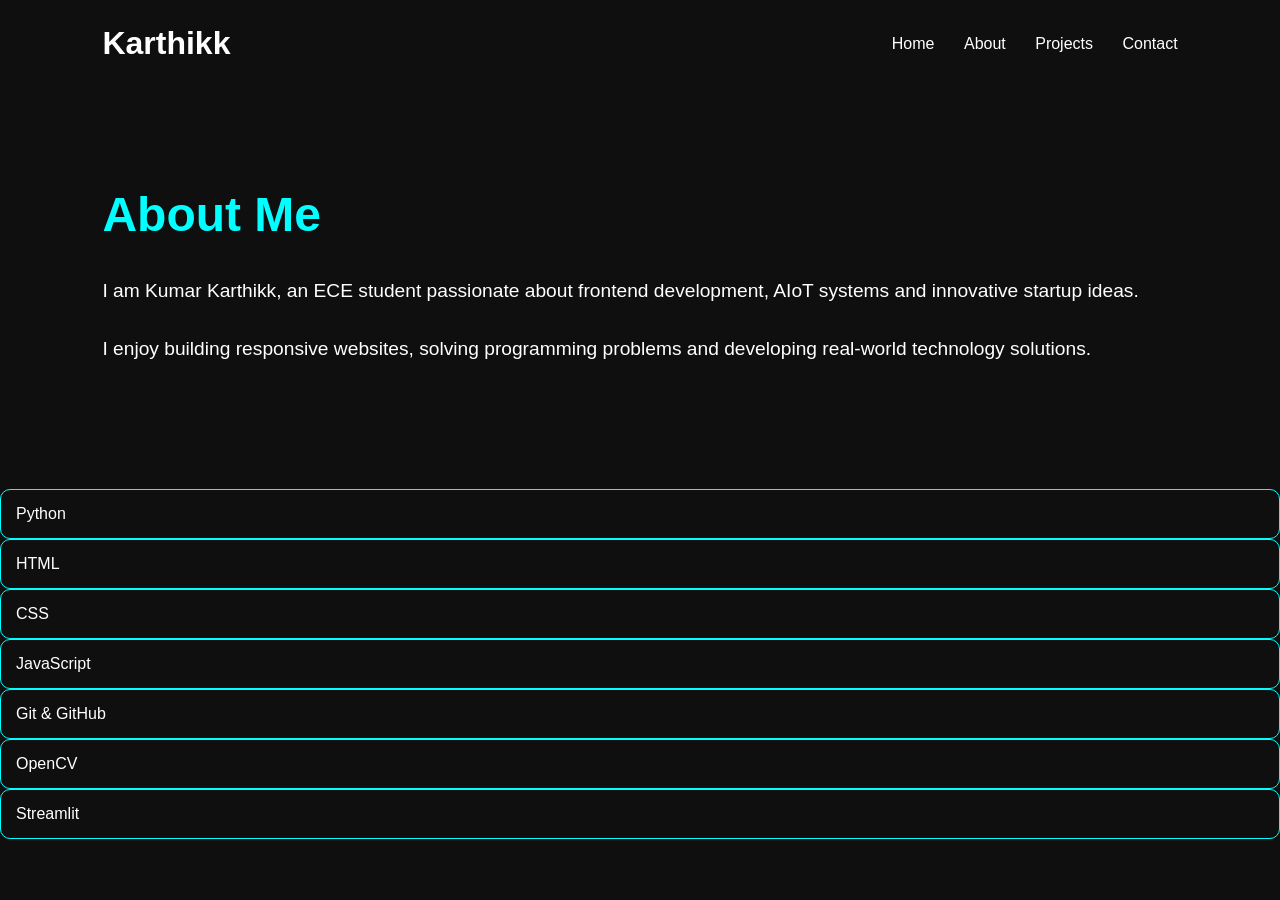
==== about.html @ ad49710f "Added detailed about section and technical skills showcase" ====
<!DOCTYPE html>
<html lang="en">
<head>
    <meta charset="UTF-8">
    <meta name="viewport" content="width=device-width, initial-scale=1.0">
    <title>About | Kumar Karthikk</title>

    <link rel="stylesheet" href="css/style.css">
</head>
<body>
<header class="navbar">
    <div class="logo">Karthikk</div>

    <nav>
        <a href="index.html">Home</a>
        <a href="about.html">About</a>
        <a href="projects.html">Projects</a>
        <a href="contact.html">Contact</a>
    </nav>
</header>
    <section class="about">

        <h1>About Me</h1>

        <p>
            I am Kumar Karthikk, an ECE student passionate about frontend development, AIoT systems and innovative startup ideas.
        </p>

        <p>
            I enjoy building responsive websites, solving programming problems and developing real-world technology solutions.
        </p>

    </section>

<div class="skill-card">
Python
</div>

<div class="skill-card">
HTML
</div>

<div class="skill-card">
CSS
</div>

<div class="skill-card">
JavaScript
</div>

<div class="skill-card">
Git & GitHub
</div>

<div class="skill-card">
OpenCV
</div>

<div class="skill-card">
Streamlit
</div>

<script src="js/script.js"></script>

</body>
</html>
---- css/style.css ----
*{
    margin: 0;
    padding: 0;
    box-sizing: border-box;
}

body{
    background-color: #0f0f0f;
    color: white;
    font-family: Arial, Helvetica, sans-serif;
}

.navbar{
    display: flex;
    justify-content: space-between;
    align-items: center;
    padding: 25px 8%;
}

.logo{
    font-size: 2rem;
    font-weight: bold;
}

nav a{
    text-decoration: none;
    color: white;
    margin-left: 25px;
    transition: 0.3s;
}

nav a:hover{
    color: cyan;
}

.hero{
    min-height: 85vh;
    display: flex;
    justify-content: space-between;
    align-items: center;
    padding: 0 8%;
}

.hero-content{
    width: 50%;
}

.hero-content h1{
    font-size: 4rem;
    margin-bottom: 20px;
}

.hero-content h2{
    font-size: 2rem;
    color: cyan;
    margin-bottom: 20px;
}

.hero-content p{
    font-size: 1.2rem;
    margin-bottom: 30px;
    line-height: 1.7;
}

.hero-buttons{
    display: flex;
    gap: 20px;
}

.btn{
    text-decoration: none;
    color: white;
    border: 2px solid cyan;
    padding: 12px 25px;
    border-radius: 8px;
    transition: 0.3s;
}

.btn:hover{
    background-color: cyan;
    color: black;
}

.hero-image img{
    width: 350px;
    border-radius: 50%;
    border: 5px solid cyan;
}

.about{
    padding: 100px 8%;
}

.about h1{
    font-size: 3rem;
    margin-bottom: 30px;
    color: cyan;
}

.about p{
    font-size: 1.2rem;
    line-height: 2;
    margin-bottom: 20px;
}

.footer{
    margin-top: 80px;
    padding: 25px;
    text-align: center;
    border-top: 1px solid #333;
}

.footer-links{
    margin-top: 10px;
}

.footer-links a{
    color: cyan;
    text-decoration: none;
    margin: 0 10px;
}

.footer-links a:hover{
    text-decoration: underline;
}

html{
    scroll-behavior: smooth;
}

*{
    transition: 0.3s ease;
}

.btn:hover{
    transform: translateY(-3px);
}

.projects{
    padding:80px 8%;
}

.project-card{
    border:1px solid #333;
    padding:25px;
    margin:20px 0;
    border-radius:10px;
}

.contact{
    padding:80px 8%;
}

.contact form{
    display:flex;
    flex-direction:column;
    gap:15px;
    max-width:600px;
}

.contact input,
.contact textarea{
    padding:12px;
}

@media(max-width:768px){

    .navbar{
        flex-direction:column;
    }

    .hero{
        flex-direction:column;
        text-align:center;
    }

    .hero-content{
        width:100%;
    }

    .hero-image img{
        width:220px;
        margin-top:30px;
    }

    nav{
        margin-top:15px;
    }
}

.skill-card{
    padding:15px;
    border-radius:10px;
    border:1px solid cyan;
}
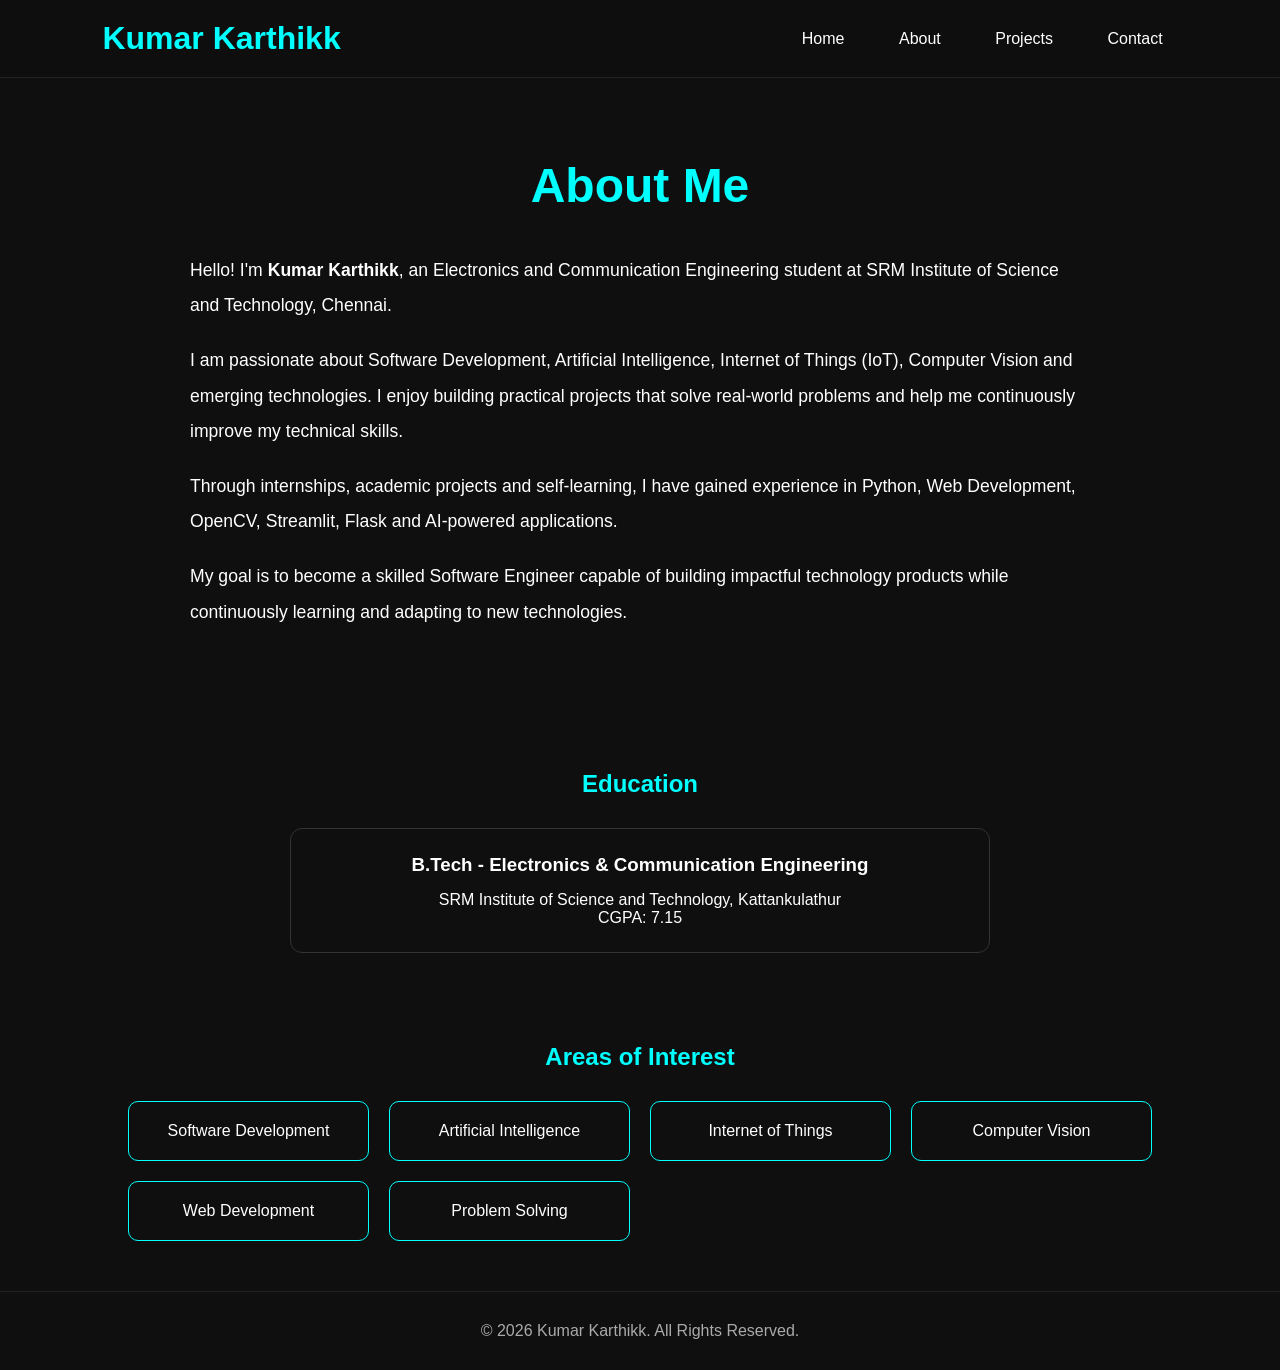
==== commit 65de1b43: "Refined homepage layout and portfolio introduction" ====
--- a/about.html
+++ b/about.html
@@ -1,66 +1,115 @@
 <!DOCTYPE html>
 <html lang="en">
+
 <head>
     <meta charset="UTF-8">
     <meta name="viewport" content="width=device-width, initial-scale=1.0">
-    <title>About | Kumar Karthikk</title>
+    <title>About Me | Kumar Karthikk</title>
 
     <link rel="stylesheet" href="css/style.css">
 </head>
+
 <body>
-<header class="navbar">
-    <div class="logo">Karthikk</div>
 
-    <nav>
-        <a href="index.html">Home</a>
-        <a href="about.html">About</a>
-        <a href="projects.html">Projects</a>
-        <a href="contact.html">Contact</a>
-    </nav>
-</header>
-    <section class="about">
+    <!-- Navigation Bar -->
+
+    <header class="navbar">
+
+        <div class="logo">
+            Kumar Karthikk
+        </div>
+
+        <nav>
+            <a href="index.html">Home</a>
+            <a href="about.html">About</a>
+            <a href="projects.html">Projects</a>
+            <a href="contact.html">Contact</a>
+        </nav>
+
+    </header>
+
+    <!-- About Section -->
+
+    <section class="about-container">
 
         <h1>About Me</h1>
 
-        <p>
-            I am Kumar Karthikk, an ECE student passionate about frontend development, AIoT systems and innovative startup ideas.
-        </p>
+        <div class="about-content">
 
-        <p>
-            I enjoy building responsive websites, solving programming problems and developing real-world technology solutions.
-        </p>
+            <p>
+                Hello! I'm <strong>Kumar Karthikk</strong>, an Electronics and Communication Engineering student at SRM Institute of Science and Technology, Chennai.
+            </p>
+
+            <p>
+                I am passionate about Software Development, Artificial Intelligence, Internet of Things (IoT), Computer Vision and emerging technologies. I enjoy building practical projects that solve real-world problems and help me continuously improve my technical skills.
+            </p>
+
+            <p>
+                Through internships, academic projects and self-learning, I have gained experience in Python, Web Development, OpenCV, Streamlit, Flask and AI-powered applications.
+            </p>
+
+            <p>
+                My goal is to become a skilled Software Engineer capable of building impactful technology products while continuously learning and adapting to new technologies.
+            </p>
+
+        </div>
 
     </section>
 
-<div class="skill-card">
-Python
-</div>
+    <!-- Education Section -->
 
-<div class="skill-card">
-HTML
-</div>
+    <section class="education-section">
 
-<div class="skill-card">
-CSS
-</div>
+        <h2>Education</h2>
 
-<div class="skill-card">
-JavaScript
-</div>
+        <div class="education-card">
 
-<div class="skill-card">
-Git & GitHub
-</div>
+            <h3>B.Tech - Electronics & Communication Engineering</h3>
 
-<div class="skill-card">
-OpenCV
-</div>
+            <p>
+                SRM Institute of Science and Technology, Kattankulathur
+            </p>
 
-<div class="skill-card">
-Streamlit
-</div>
+            <p>
+                CGPA: 7.15
+            </p>
 
-<script src="js/script.js"></script>
+        </div>
+
+    </section>
+
+    <!-- Interests Section -->
+
+    <section class="interests-section">
+
+        <h2>Areas of Interest</h2>
+
+        <div class="interest-grid">
+
+            <div class="interest-card">Software Development</div>
+
+            <div class="interest-card">Artificial Intelligence</div>
+
+            <div class="interest-card">Internet of Things</div>
+
+            <div class="interest-card">Computer Vision</div>
+
+            <div class="interest-card">Web Development</div>
+
+            <div class="interest-card">Problem Solving</div>
+
+        </div>
+
+    </section>
+
+    <footer class="footer">
+
+        <p>
+            © 2026 Kumar Karthikk. All Rights Reserved.
+        </p>
+
+    </footer>
 
 </body>
+
 </html>
--- a/css/style.css
+++ b/css/style.css
@@ -1,195 +1,295 @@
 *{
-    margin: 0;
-    padding: 0;
-    box-sizing: border-box;
+    margin:0;
+    padding:0;
+    box-sizing:border-box;
+}
+
+html{
+    scroll-behavior:smooth;
 }
 
 body{
-    background-color: #0f0f0f;
-    color: white;
-    font-family: Arial, Helvetica, sans-serif;
-}
+    background:#0f0f0f;
+    color:white;
+    font-family:Arial, Helvetica, sans-serif;
+}
+
+/* NAVBAR */
 
 .navbar{
-    display: flex;
-    justify-content: space-between;
-    align-items: center;
-    padding: 25px 8%;
+    display:flex;
+    justify-content:space-between;
+    align-items:center;
+    padding:20px 8%;
+    position:sticky;
+    top:0;
+    background:rgba(15,15,15,0.95);
+    backdrop-filter:blur(10px);
+    border-bottom:1px solid #222;
+    z-index:100;
 }
 
 .logo{
-    font-size: 2rem;
-    font-weight: bold;
+    font-size:2rem;
+    font-weight:bold;
+    color:cyan;
 }
 
 nav a{
-    text-decoration: none;
-    color: white;
-    margin-left: 25px;
-    transition: 0.3s;
+    text-decoration:none;
+    color:white;
+    margin-left:20px;
+    padding:10px 15px;
+    border-radius:8px;
+    transition:0.3s;
 }
 
 nav a:hover{
-    color: cyan;
-}
+    background:cyan;
+    color:black;
+}
+
+/* HERO */
 
 .hero{
-    min-height: 85vh;
-    display: flex;
-    justify-content: space-between;
-    align-items: center;
-    padding: 0 8%;
+    min-height:85vh;
+    display:flex;
+    justify-content:space-between;
+    align-items:center;
+    padding:0 8%;
+    gap:60px;
 }
 
 .hero-content{
-    width: 50%;
+    flex:1;
+}
+
+.hero-tag{
+    display:inline-block;
+    padding:8px 15px;
+    background:#1a1a1a;
+    border:1px solid cyan;
+    border-radius:20px;
+    margin-bottom:20px;
+    color:cyan;
 }
 
 .hero-content h1{
-    font-size: 4rem;
-    margin-bottom: 20px;
+    font-size:4rem;
+    margin-bottom:15px;
 }
 
 .hero-content h2{
-    font-size: 2rem;
-    color: cyan;
-    margin-bottom: 20px;
+    font-size:1.5rem;
+    color:cyan;
+    margin-bottom:20px;
 }
 
 .hero-content p{
-    font-size: 1.2rem;
-    margin-bottom: 30px;
-    line-height: 1.7;
+    font-size:1.1rem;
+    line-height:1.8;
+    max-width:650px;
+    margin-bottom:30px;
+    color:#cccccc;
 }
 
 .hero-buttons{
-    display: flex;
-    gap: 20px;
+    display:flex;
+    gap:15px;
+    flex-wrap:wrap;
 }
 
 .btn{
-    text-decoration: none;
-    color: white;
-    border: 2px solid cyan;
-    padding: 12px 25px;
-    border-radius: 8px;
-    transition: 0.3s;
+    text-decoration:none;
+    border:2px solid cyan;
+    color:white;
+    padding:12px 24px;
+    border-radius:8px;
+    transition:0.3s;
 }
 
 .btn:hover{
-    background-color: cyan;
-    color: black;
+    background:cyan;
+    color:black;
+}
+
+.resume-btn{
+    text-decoration:none;
+    background:cyan;
+    color:black;
+    padding:12px 24px;
+    border-radius:8px;
+    font-weight:bold;
+    transition:0.3s;
+}
+
+.resume-btn:hover{
+    transform:translateY(-3px);
+    box-shadow:0 0 20px cyan;
 }
 
 .hero-image img{
-    width: 350px;
-    border-radius: 50%;
-    border: 5px solid cyan;
-}
-
-.about{
-    padding: 100px 8%;
-}
-
-.about h1{
-    font-size: 3rem;
-    margin-bottom: 30px;
-    color: cyan;
-}
-
-.about p{
-    font-size: 1.2rem;
-    line-height: 2;
-    margin-bottom: 20px;
-}
+    width:360px;
+    height:360px;
+    object-fit:cover;
+    border-radius:50%;
+    border:4px solid cyan;
+    box-shadow:0 0 30px rgba(0,255,255,0.4);
+}
+
+/* HIGHLIGHTS */
+
+.highlights{
+    display:grid;
+    grid-template-columns:repeat(auto-fit,minmax(220px,1fr));
+    gap:20px;
+    padding:60px 8%;
+}
+
+.highlight-card{
+    background:#151515;
+    padding:30px;
+    text-align:center;
+    border-radius:12px;
+    border:1px solid #222;
+    transition:0.3s;
+}
+
+.highlight-card:hover{
+    transform:translateY(-5px);
+    border-color:cyan;
+}
+
+.highlight-card h3{
+    color:cyan;
+    font-size:2rem;
+    margin-bottom:10px;
+}
+
+/* FOOTER */
 
 .footer{
-    margin-top: 80px;
-    padding: 25px;
-    text-align: center;
-    border-top: 1px solid #333;
-}
-
-.footer-links{
-    margin-top: 10px;
-}
-
-.footer-links a{
-    color: cyan;
-    text-decoration: none;
-    margin: 0 10px;
-}
-
-.footer-links a:hover{
-    text-decoration: underline;
-}
-
-html{
-    scroll-behavior: smooth;
-}
-
-*{
-    transition: 0.3s ease;
-}
-
-.btn:hover{
-    transform: translateY(-3px);
-}
-
-.projects{
-    padding:80px 8%;
-}
-
-.project-card{
-    border:1px solid #333;
-    padding:25px;
-    margin:20px 0;
-    border-radius:10px;
-}
-
-.contact{
-    padding:80px 8%;
-}
-
-.contact form{
-    display:flex;
-    flex-direction:column;
-    gap:15px;
-    max-width:600px;
-}
-
-.contact input,
-.contact textarea{
-    padding:12px;
-}
+    text-align:center;
+    padding:30px;
+    border-top:1px solid #222;
+    color:#aaa;
+}
+
+/* MOBILE */
 
 @media(max-width:768px){
 
     .navbar{
         flex-direction:column;
+        gap:15px;
     }
 
     .hero{
-        flex-direction:column;
+        flex-direction:column-reverse;
         text-align:center;
-    }
-
-    .hero-content{
-        width:100%;
+        padding:40px 8%;
+    }
+
+    .hero-content h1{
+        font-size:3rem;
+    }
+
+    .hero-content h2{
+        font-size:1.2rem;
     }
 
     .hero-image img{
-        width:220px;
-        margin-top:30px;
-    }
-
-    nav{
-        margin-top:15px;
-    }
-}
-
-.skill-card{
-    padding:15px;
+        width:250px;
+        height:250px;
+    }
+
+    .hero-buttons{
+        justify-content:center;
+    }
+}
+
+/* =========================
+   ABOUT PAGE
+========================= */
+
+.about-container{
+    padding:80px 10%;
+}
+
+.about-container h1{
+    text-align:center;
+    font-size:3rem;
+    margin-bottom:40px;
+    color:cyan;
+}
+
+.about-content{
+    max-width:900px;
+    margin:auto;
+}
+
+.about-content p{
+    font-size:1.1rem;
+    line-height:2;
+    margin-bottom:20px;
+}
+
+/* =========================
+   EDUCATION SECTION
+========================= */
+
+.education-section{
+    padding:40px 10%;
+}
+
+.education-section h2{
+    text-align:center;
+    margin-bottom:30px;
+    color:cyan;
+}
+
+.education-card{
+    max-width:700px;
+    margin:auto;
+    padding:25px;
+    border:1px solid #333;
+    border-radius:12px;
+    text-align:center;
+}
+
+.education-card h3{
+    margin-bottom:15px;
+}
+
+/* =========================
+   INTEREST SECTION
+========================= */
+
+.interests-section{
+    padding:50px 10%;
+}
+
+.interests-section h2{
+    text-align:center;
+    margin-bottom:30px;
+    color:cyan;
+}
+
+.interest-grid{
+    display:grid;
+    grid-template-columns:repeat(auto-fit,minmax(220px,1fr));
+    gap:20px;
+}
+
+.interest-card{
+    padding:20px;
+    text-align:center;
+    border:1px solid cyan;
     border-radius:10px;
-    border:1px solid cyan;
+    transition:0.3s;
+}
+
+.interest-card:hover{
+    background-color:cyan;
+    color:black;
 }
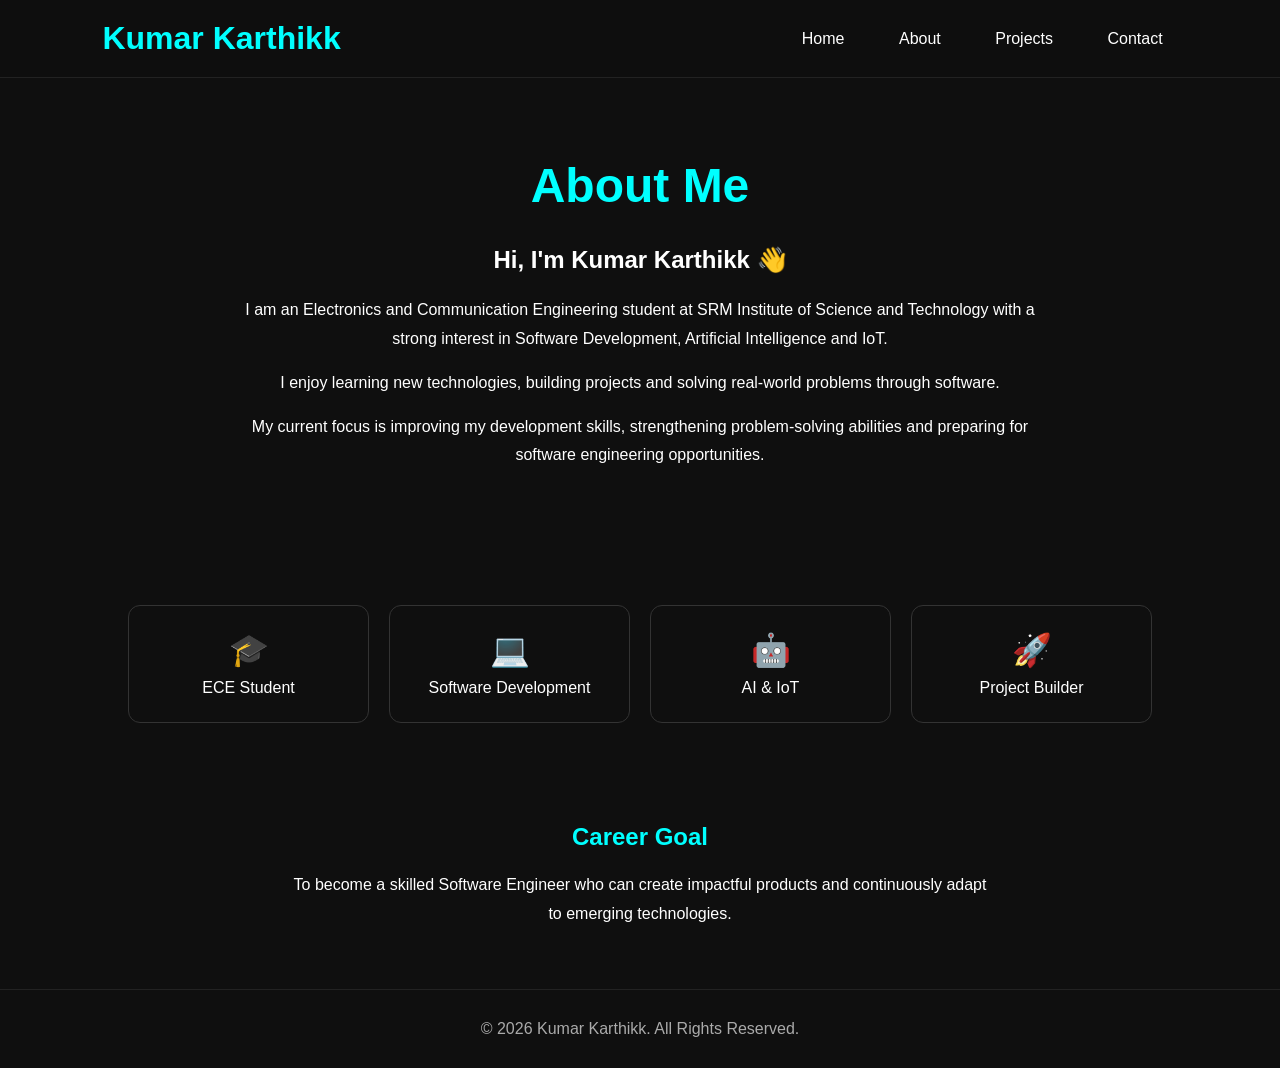
==== commit 6865295a: "Redesigned about page with concise profile and quick facts" ====
--- a/about.html
+++ b/about.html
@@ -11,7 +11,7 @@
 
 <body>
 
-    <!-- Navigation Bar -->
+    <!-- NAVBAR -->
 
     <header class="navbar">
 
@@ -28,86 +28,70 @@
 
     </header>
 
-    <!-- About Section -->
+    <!-- ABOUT -->
 
-    <section class="about-container">
+    <section class="about">
 
         <h1>About Me</h1>
 
-        <div class="about-content">
+        <p class="about-intro">
+            Hi, I'm Kumar Karthikk 👋
+        </p>
 
-            <p>
-                Hello! I'm <strong>Kumar Karthikk</strong>, an Electronics and Communication Engineering student at SRM Institute of Science and Technology, Chennai.
-            </p>
+        <p>
+            I am an Electronics and Communication Engineering student at SRM Institute of Science and Technology with a strong interest in Software Development, Artificial Intelligence and IoT.
+        </p>
 
-            <p>
-                I am passionate about Software Development, Artificial Intelligence, Internet of Things (IoT), Computer Vision and emerging technologies. I enjoy building practical projects that solve real-world problems and help me continuously improve my technical skills.
-            </p>
+        <p>
+            I enjoy learning new technologies, building projects and solving real-world problems through software.
+        </p>
 
-            <p>
-                Through internships, academic projects and self-learning, I have gained experience in Python, Web Development, OpenCV, Streamlit, Flask and AI-powered applications.
-            </p>
+        <p>
+            My current focus is improving my development skills, strengthening problem-solving abilities and preparing for software engineering opportunities.
+        </p>
 
-            <p>
-                My goal is to become a skilled Software Engineer capable of building impactful technology products while continuously learning and adapting to new technologies.
-            </p>
+    </section>
 
+    <!-- QUICK FACTS -->
+
+    <section class="facts">
+
+        <div class="fact-card">
+            <h3>🎓</h3>
+            <p>ECE Student</p>
+        </div>
+
+        <div class="fact-card">
+            <h3>💻</h3>
+            <p>Software Development</p>
+        </div>
+
+        <div class="fact-card">
+            <h3>🤖</h3>
+            <p>AI & IoT</p>
+        </div>
+
+        <div class="fact-card">
+            <h3>🚀</h3>
+            <p>Project Builder</p>
         </div>
 
     </section>
 
-    <!-- Education Section -->
+    <!-- GOAL -->
 
-    <section class="education-section">
+    <section class="goal">
 
-        <h2>Education</h2>
+        <h2>Career Goal</h2>
 
-        <div class="education-card">
-
-            <h3>B.Tech - Electronics & Communication Engineering</h3>
-
-            <p>
-                SRM Institute of Science and Technology, Kattankulathur
-            </p>
-
-            <p>
-                CGPA: 7.15
-            </p>
-
-        </div>
-
-    </section>
-
-    <!-- Interests Section -->
-
-    <section class="interests-section">
-
-        <h2>Areas of Interest</h2>
-
-        <div class="interest-grid">
-
-            <div class="interest-card">Software Development</div>
-
-            <div class="interest-card">Artificial Intelligence</div>
-
-            <div class="interest-card">Internet of Things</div>
-
-            <div class="interest-card">Computer Vision</div>
-
-            <div class="interest-card">Web Development</div>
-
-            <div class="interest-card">Problem Solving</div>
-
-        </div>
+        <p>
+            To become a skilled Software Engineer who can create impactful products and continuously adapt to emerging technologies.
+        </p>
 
     </section>
 
     <footer class="footer">
-
-        <p>
-            © 2026 Kumar Karthikk. All Rights Reserved.
-        </p>
-
+        <p>© 2026 Kumar Karthikk. All Rights Reserved.</p>
     </footer>
 
 </body>
--- a/css/style.css
+++ b/css/style.css
@@ -292,4 +292,68 @@
 .interest-card:hover{
     background-color:cyan;
     color:black;
+}
+
+/* ABOUT PAGE */
+
+.about{
+    padding:80px 10%;
+    text-align:center;
+}
+
+.about h1{
+    color:cyan;
+    margin-bottom:25px;
+    font-size:3rem;
+}
+
+.about-intro{
+    font-size:1.5rem;
+    font-weight:bold;
+    margin-bottom:20px;
+}
+
+.about p{
+    max-width:800px;
+    margin:15px auto;
+    line-height:1.8;
+}
+
+/* QUICK FACTS */
+
+.facts{
+    padding:40px 10%;
+    display:grid;
+    grid-template-columns:repeat(auto-fit,minmax(180px,1fr));
+    gap:20px;
+}
+
+.fact-card{
+    border:1px solid #333;
+    border-radius:12px;
+    padding:25px;
+    text-align:center;
+}
+
+.fact-card h3{
+    font-size:2rem;
+    margin-bottom:10px;
+}
+
+/* CAREER GOAL */
+
+.goal{
+    padding:60px 10%;
+    text-align:center;
+}
+
+.goal h2{
+    color:cyan;
+    margin-bottom:20px;
+}
+
+.goal p{
+    max-width:700px;
+    margin:auto;
+    line-height:1.8;
 }
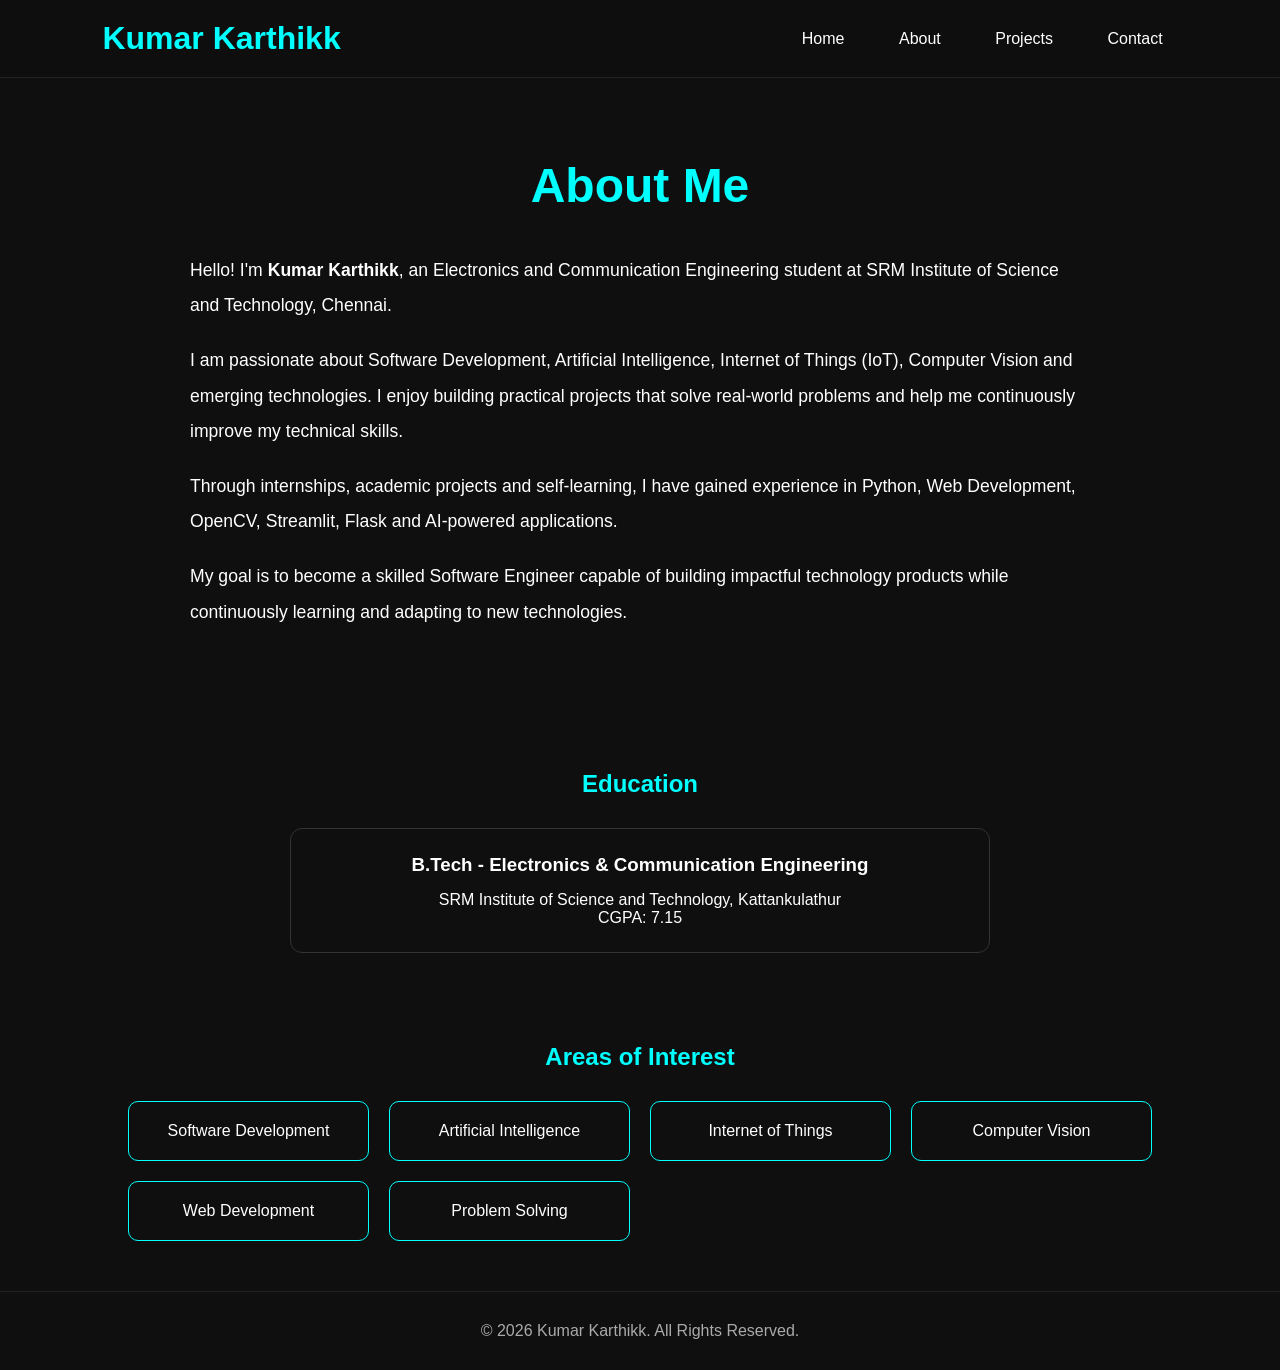
==== commit 0099369c: "Created project showcase page with featured portfolio projects" ====
--- a/about.html
+++ b/about.html
@@ -11,7 +11,7 @@
 
 <body>
 
-    <!-- NAVBAR -->
+    <!-- Navigation Bar -->
 
     <header class="navbar">
 
@@ -28,70 +28,86 @@
 
     </header>
 
-    <!-- ABOUT -->
+    <!-- About Section -->
 
-    <section class="about">
+    <section class="about-container">
 
         <h1>About Me</h1>
 
-        <p class="about-intro">
-            Hi, I'm Kumar Karthikk 👋
-        </p>
+        <div class="about-content">
 
-        <p>
-            I am an Electronics and Communication Engineering student at SRM Institute of Science and Technology with a strong interest in Software Development, Artificial Intelligence and IoT.
-        </p>
+            <p>
+                Hello! I'm <strong>Kumar Karthikk</strong>, an Electronics and Communication Engineering student at SRM Institute of Science and Technology, Chennai.
+            </p>
 
-        <p>
-            I enjoy learning new technologies, building projects and solving real-world problems through software.
-        </p>
+            <p>
+                I am passionate about Software Development, Artificial Intelligence, Internet of Things (IoT), Computer Vision and emerging technologies. I enjoy building practical projects that solve real-world problems and help me continuously improve my technical skills.
+            </p>
 
-        <p>
-            My current focus is improving my development skills, strengthening problem-solving abilities and preparing for software engineering opportunities.
-        </p>
+            <p>
+                Through internships, academic projects and self-learning, I have gained experience in Python, Web Development, OpenCV, Streamlit, Flask and AI-powered applications.
+            </p>
 
-    </section>
+            <p>
+                My goal is to become a skilled Software Engineer capable of building impactful technology products while continuously learning and adapting to new technologies.
+            </p>
 
-    <!-- QUICK FACTS -->
-
-    <section class="facts">
-
-        <div class="fact-card">
-            <h3>🎓</h3>
-            <p>ECE Student</p>
-        </div>
-
-        <div class="fact-card">
-            <h3>💻</h3>
-            <p>Software Development</p>
-        </div>
-
-        <div class="fact-card">
-            <h3>🤖</h3>
-            <p>AI & IoT</p>
-        </div>
-
-        <div class="fact-card">
-            <h3>🚀</h3>
-            <p>Project Builder</p>
         </div>
 
     </section>
 
-    <!-- GOAL -->
+    <!-- Education Section -->
 
-    <section class="goal">
+    <section class="education-section">
 
-        <h2>Career Goal</h2>
+        <h2>Education</h2>
 
-        <p>
-            To become a skilled Software Engineer who can create impactful products and continuously adapt to emerging technologies.
-        </p>
+        <div class="education-card">
+
+            <h3>B.Tech - Electronics & Communication Engineering</h3>
+
+            <p>
+                SRM Institute of Science and Technology, Kattankulathur
+            </p>
+
+            <p>
+                CGPA: 7.15
+            </p>
+
+        </div>
+
+    </section>
+
+    <!-- Interests Section -->
+
+    <section class="interests-section">
+
+        <h2>Areas of Interest</h2>
+
+        <div class="interest-grid">
+
+            <div class="interest-card">Software Development</div>
+
+            <div class="interest-card">Artificial Intelligence</div>
+
+            <div class="interest-card">Internet of Things</div>
+
+            <div class="interest-card">Computer Vision</div>
+
+            <div class="interest-card">Web Development</div>
+
+            <div class="interest-card">Problem Solving</div>
+
+        </div>
 
     </section>
 
     <footer class="footer">
-        <p>© 2026 Kumar Karthikk. All Rights Reserved.</p>
+
+        <p>
+            © 2026 Kumar Karthikk. All Rights Reserved.
+        </p>
+
     </footer>
 
 </body>
--- a/css/style.css
+++ b/css/style.css
@@ -294,66 +294,65 @@
     color:black;
 }
 
-/* ABOUT PAGE */
-
-.about{
+
+/* PROJECT PAGE */
+
+.projects{
     padding:80px 10%;
-    text-align:center;
-}
-
-.about h1{
-    color:cyan;
-    margin-bottom:25px;
+}
+
+.projects h1{
+    text-align:center;
+    color:cyan;
+    margin-bottom:50px;
     font-size:3rem;
 }
 
-.about-intro{
-    font-size:1.5rem;
+.project-card{
+    display:flex;
+    gap:30px;
+    margin-bottom:40px;
+    padding:25px;
+    border:1px solid #333;
+    border-radius:15px;
+}
+
+.project-card img{
+    width:250px;
+    height:180px;
+    object-fit:cover;
+    border-radius:10px;
+}
+
+.project-info{
+    flex:1;
+}
+
+.project-info h2{
+    margin-bottom:10px;
+}
+
+.tech{
+    color:cyan;
+    margin-bottom:15px;
+}
+
+.result{
+    margin-top:15px;
     font-weight:bold;
-    margin-bottom:20px;
-}
-
-.about p{
-    max-width:800px;
-    margin:15px auto;
-    line-height:1.8;
-}
-
-/* QUICK FACTS */
-
-.facts{
-    padding:40px 10%;
-    display:grid;
-    grid-template-columns:repeat(auto-fit,minmax(180px,1fr));
-    gap:20px;
-}
-
-.fact-card{
-    border:1px solid #333;
-    border-radius:12px;
-    padding:25px;
-    text-align:center;
-}
-
-.fact-card h3{
-    font-size:2rem;
-    margin-bottom:10px;
-}
-
-/* CAREER GOAL */
-
-.goal{
-    padding:60px 10%;
-    text-align:center;
-}
-
-.goal h2{
-    color:cyan;
-    margin-bottom:20px;
-}
-
-.goal p{
-    max-width:700px;
-    margin:auto;
-    line-height:1.8;
+}
+
+/* PROJECT MOBILE */
+
+@media(max-width:768px){
+
+    .project-card{
+        flex-direction:column;
+    }
+
+    .project-card img{
+        width:100%;
+        height:220px;
+    }
+
 }
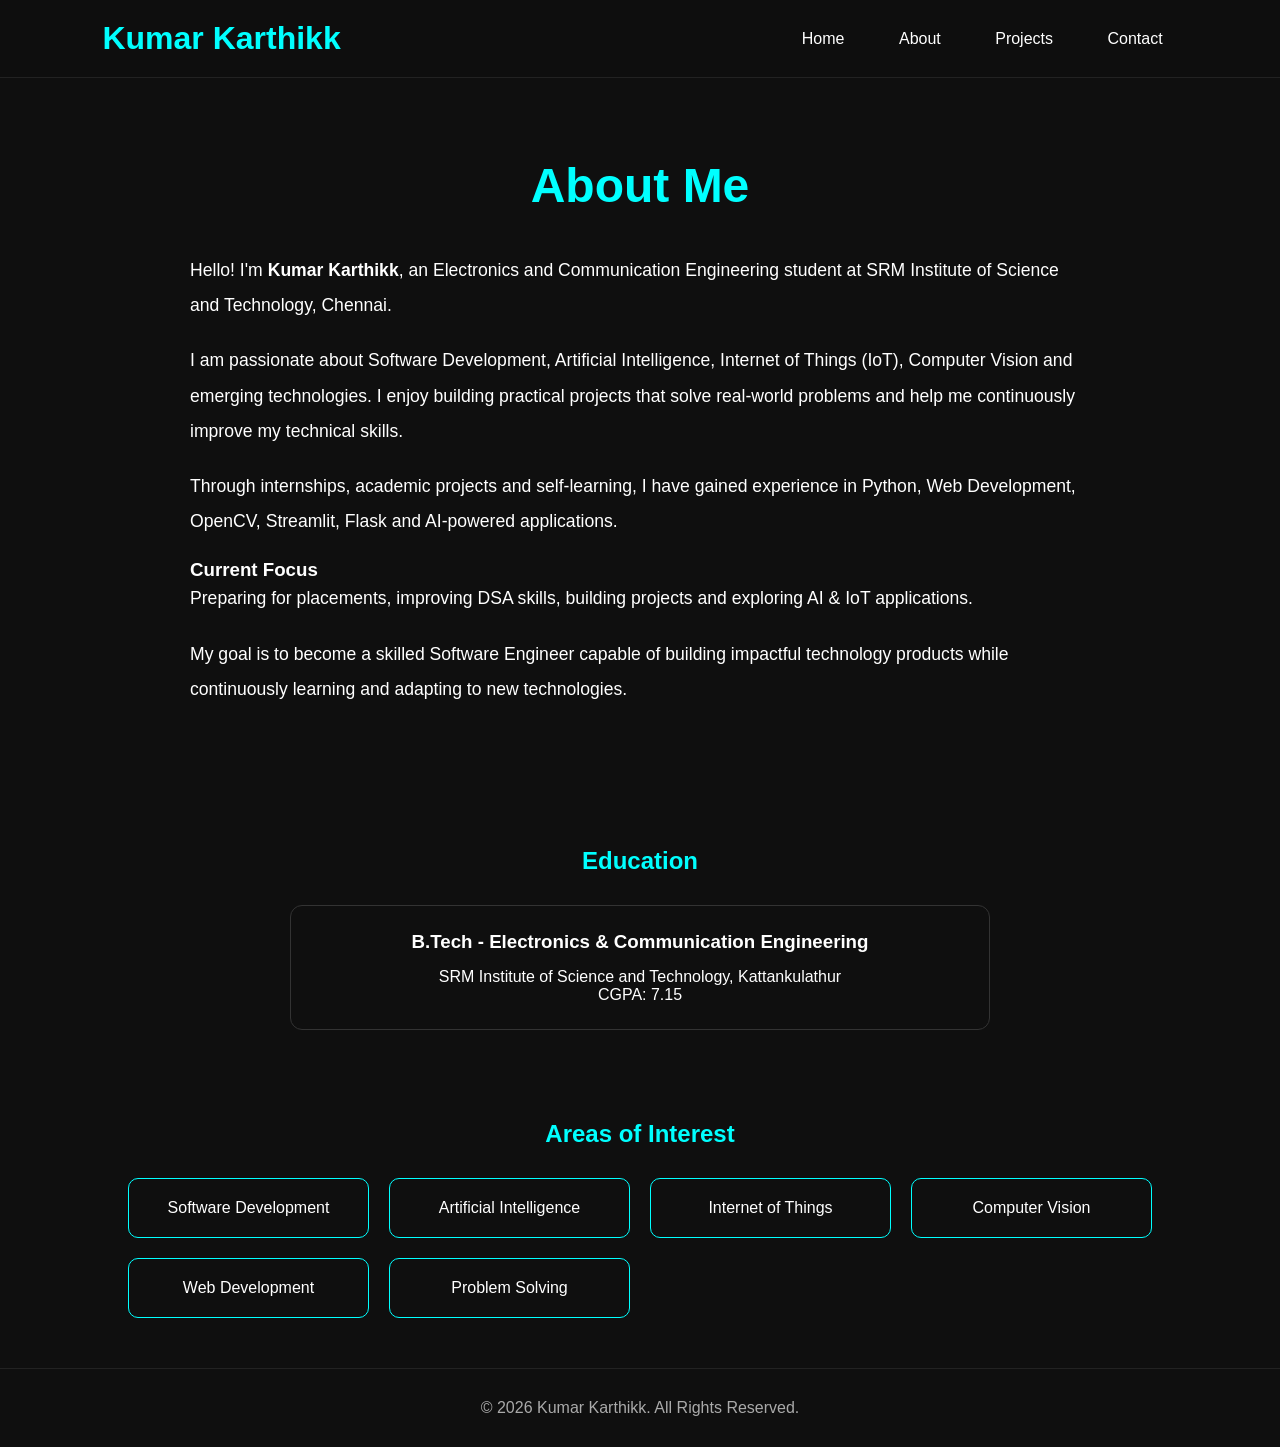
==== commit 376e2a90: "Enhanced about the present status" ====
--- a/about.html
+++ b/about.html
@@ -47,7 +47,12 @@
             <p>
                 Through internships, academic projects and self-learning, I have gained experience in Python, Web Development, OpenCV, Streamlit, Flask and AI-powered applications.
             </p>
-
+            <div class="status-box">
+    <h3>Current Focus</h3>
+    <p>
+        Preparing for placements, improving DSA skills, building projects and exploring AI & IoT applications.
+    </p>
+</div>
             <p>
                 My goal is to become a skilled Software Engineer capable of building impactful technology products while continuously learning and adapting to new technologies.
             </p>
@@ -100,8 +105,9 @@
 
         </div>
 
+
     </section>
-
+        
     <footer class="footer">
 
         <p>
--- a/css/style.css
+++ b/css/style.css
@@ -355,4 +355,6 @@
         height:220px;
     }
 
-}+}
+
+
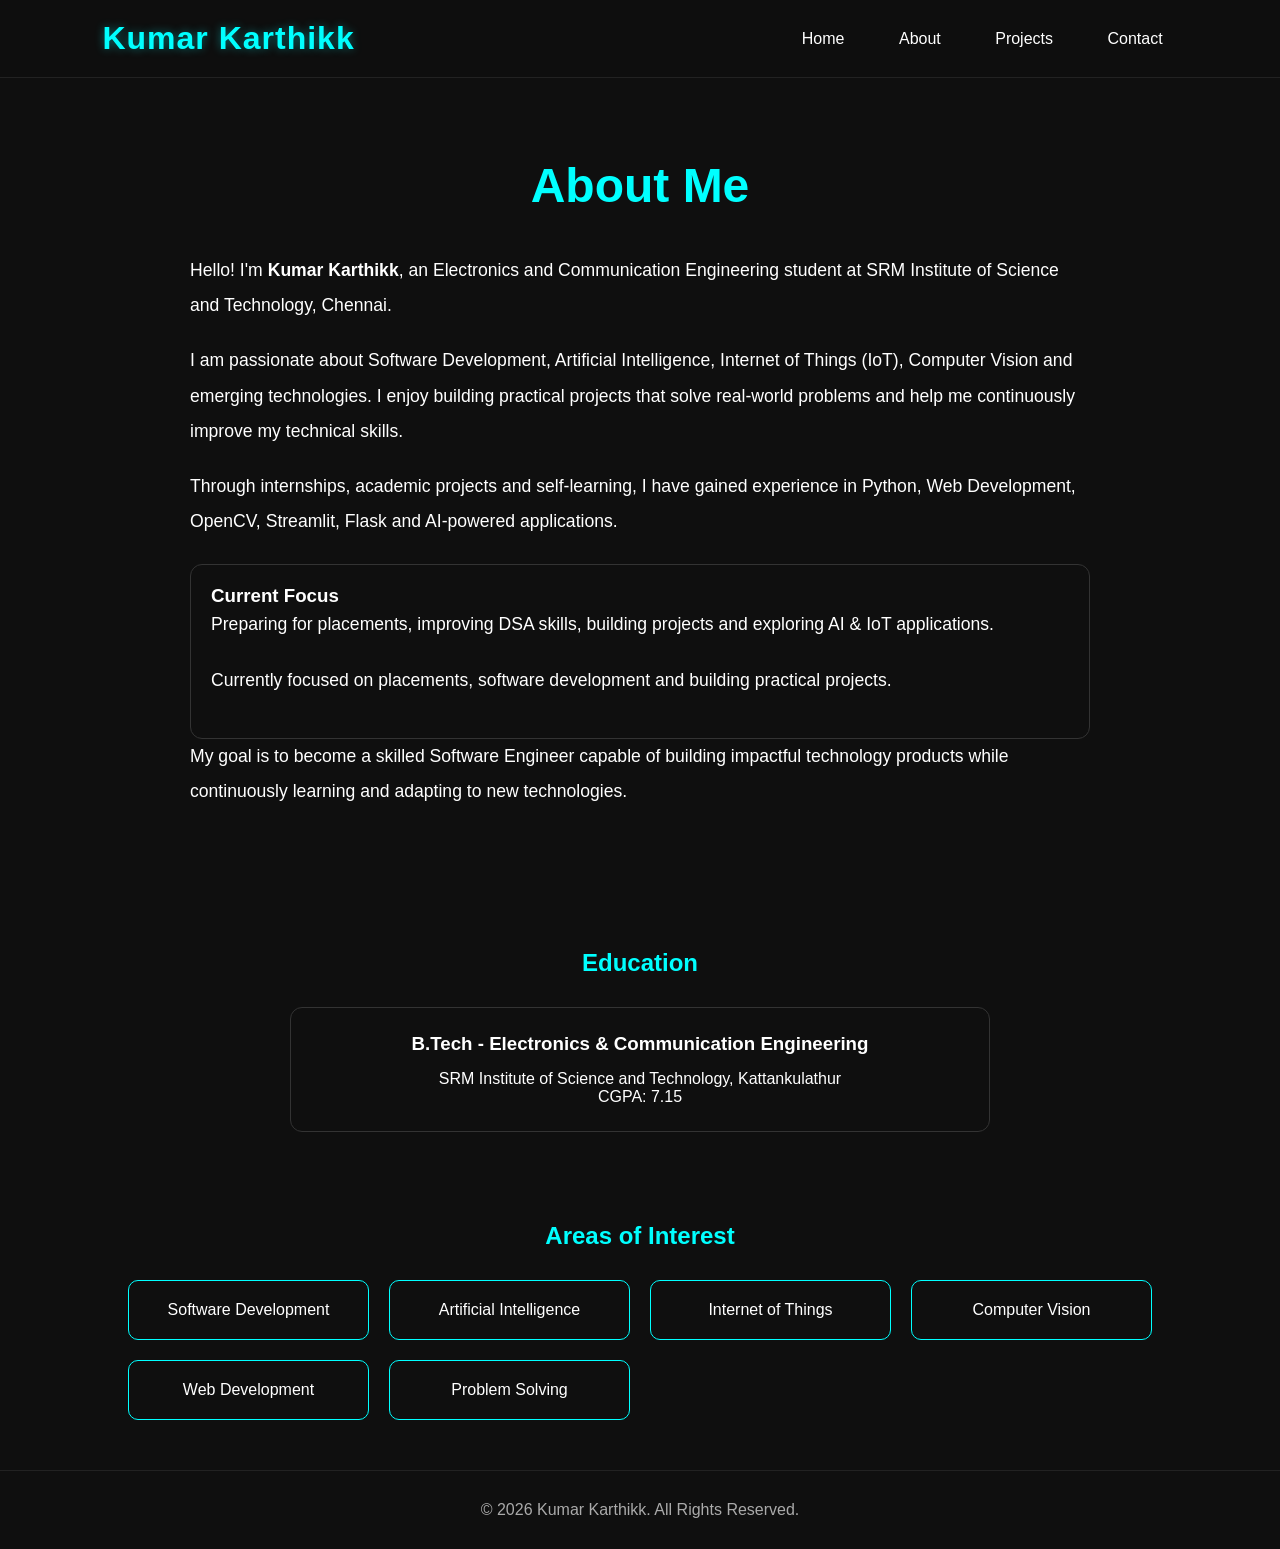
==== commit 451c798f: "Refined footer typography" ====
--- a/about.html
+++ b/about.html
@@ -52,6 +52,9 @@
     <p>
         Preparing for placements, improving DSA skills, building projects and exploring AI & IoT applications.
     </p>
+    <p>
+Currently focused on placements, software development and building practical projects.
+</p>
 </div>
             <p>
                 My goal is to become a skilled Software Engineer capable of building impactful technology products while continuously learning and adapting to new technologies.
--- a/css/style.css
+++ b/css/style.css
@@ -358,3 +358,16 @@
 }
 
 
+.status-box{
+    margin-top:25px;
+    padding:20px;
+    border:1px solid #333;
+    border-radius:12px;
+}
+
+/* NAVBAR LOGO ENHANCEMENT */
+
+.logo{
+    letter-spacing:1px;
+    text-shadow:0 0 10px rgba(0,255,255,0.4);
+}
